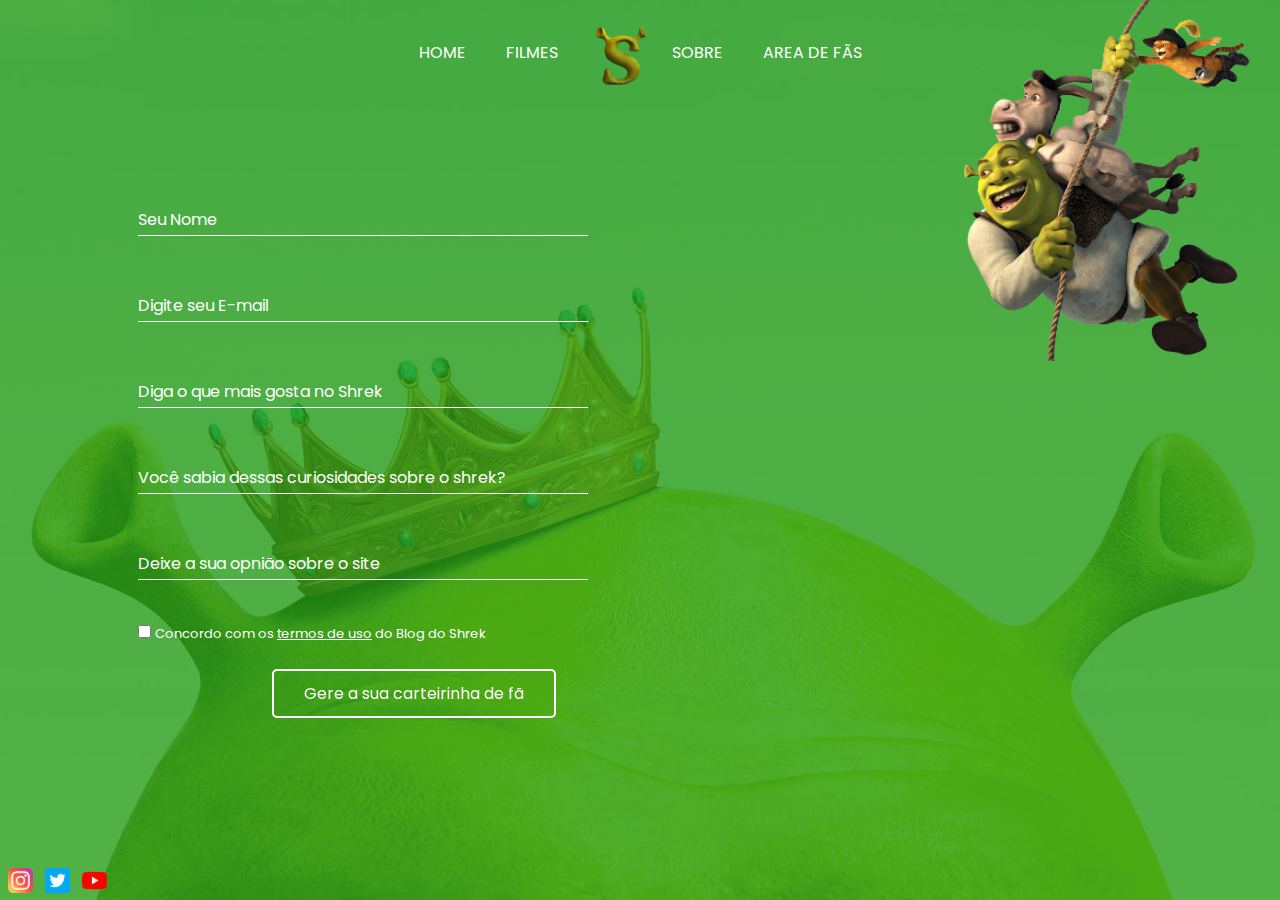
==== pages/area_de_fas.html @ db69133d "Add files via upload" ====
<!DOCTYPE html>
<html lang="pt-br">
<head>
  <meta charset="UTF-8">
  <meta http-equiv="X-UA-Compatible" content="IE=edge">
  <meta name="viewport" content="width=device-width, initial-scale=1.0">
  <link rel="stylesheet" href="/assets/css/index.css">
  <title>Shrek</title>
</head>
<body>
  <nav class="s-menu">
    <ul>
      <li class="s-menu__item">
        <a href="/">Home</a>
      </li>
      <li class="s-menu__item">
        <a href="/pages/filmes.html">Filmes</a>
      </li>
      <li class="s-menu__icon">
        <a href="/"><img src="/assets/images/icons/shrek_logo.svg" alt="Shrek"></a>
      </li>
      <li class="s-menu__item">
        <a href="/pages/sobre.html">Sobre</a>
      </li>
      <li class="s-menu__item">
        <a href="/pages/area_de_fas.html">Area de Fãs</a>
      </li>
    </ul>
  </nav>
    <div class="caixalogin">
    <form>
        <div class="c-form">
            <input type="text" required="">
            <label>Seu Nome</label>
        </div><div class="c-form">
            <input type="email" required>
            <label>Digite seu E-mail</label>
        </div>
        <div class="c-form">
            <input type="text" required="">
            <label>Diga o que mais gosta no Shrek</label>
        </div>
        <div class="c-form">
            <input type="text" required="">
            <label>Você sabia dessas curiosidades sobre o shrek?</label>
        </div>
        <div class="c-form">
            <input type="text" required="">
            <label>Deixe a sua opnião sobre o site</label>
        </div>
        <input type="checkbox" class="checkbox" name="checkbox">
        <label for="checkbox" class="checkbox2">Concordo com os <a href="#">termos de uso</a> do Blog do Shrek</label><br>
        <a href="#" class="buttonf"><span>Gere a sua carteirinha de fã</span></a>
    </div>
    </form>
    <div class="social">
      <a href="https://www.instagram.com/shrekyofficial/" target="_blank"><img src="/assets/images/icons/instagram.png" alt="logo instagram" width="25px"></a>
      <a href="https://twitter.com/shreketc" target="_blank"><img src="/assets/images/icons/twitter.png" alt="logo instagram" width="25px"></a>
      <a href="https://www.youtube.com/c/HeyPrinceShrek" target="_blank"><img src="/assets/images/icons/youtube.png" alt="logo instagram" width="25px"></a>
    </div>
    <div class="shrek_pendurado">
      <img src="/assets/images/shrek_pandurado.png" alt="shrek burro e gato de botas pendurados" width="300px">
    </div>
 </body>
---- assets/css/index.css ----
@import url('/assets/css/reset.css');
@import url('/assets/css/global.css');

body {
  background-color: var(--primary-color);
}

body::before {
  content: "";
  background-image: url('/assets/images/shrek_bg.jpg');
  background-repeat: no-repeat;
  background-position: center;
  background-size: cover;
  width: 100%;
  height: 100%;
  position: absolute;
  opacity: 0.2;
  transition: background-image 1s ease-in-out, opacity 1s ease-in-out;
}

.s-menu {
  padding: .5rem 0;
  width: 100%;
  font-size: 2rem;
  text-align: center;
  position: relative;
}

.s-menu__item {
  display: inline-block;
  text-transform: uppercase;
  margin: 0 18px;
}

a:hover {
    font-size: 18px;
    transition: 0.3s ease-in-out;
}

.s-menu__icon {
  vertical-align: middle;
  align-items: center;
  display: inline-block;
  cursor: pointer;
  width: 70px;
  transition: transform 0.3s ease-in-out;
}

.s-menu__icon:hover {
    transform: scale(1.1);
}

.text {
  position: fixed;
  left: 3%;
  top: 35%;
}

.text h1 {
    font-size: 60px;
    border-bottom: solid 1px #fff;
    line-height: 100%;
    width: 50%;
    margin-bottom: 1rem;
}

.text a {
    border: solid 2px #fff;
    padding: 10px 30px;
    position: fixed;
    margin-top: 2rem;
    border-radius: 5px;
}

.social {
    position: absolute;
    bottom: 0;
    left: 2;
}

.social a {
    margin-left: 8px;
}

.shrek {
    position: fixed;
    bottom: 0%;
    right: 1%;
}

/*página sobre*/

.sobre {
    position: fixed;
    left: 3%;
    top: 13%;
    width: 400px;
    text-align: justify;
}

.sobre h1 {
    font-size: 30px;
    border-bottom: solid 1px #fff;
    line-height: 120%;
    width: 57.5%;
}
.sobre h4 {
    margin-top: .75rem;
    font-size: 13px;
}

.sobre_ogro {
  position: fixed;
  left: 35%;
  top: 20%;
  width: 550px;
  text-align: justify;
}

.sobre_ogro h1 {
  font-size: 30px;
    border-bottom: solid 1px #fff;
    line-height: 130%;
    width: 30%;
}

.sobre_ogro h4 {
  margin-top: 1rem;
  font-size: 13px;
}

.shrek_maurice {
  position: fixed;
  right: 2%;
  border: solid 4px white;
  border-radius: 3%;
  width: 300px;
  height: 168.65px;
}

.shrek_familia {
  position: fixed;
  right: 2%;
  bottom: 0;
}

/*Area de fãs*/

.caixalogin {
    width: 450px;
    padding: 10px;
    position: absolute;
    top: 20%;
    left: 10%;
    transition: .5s;
}

.caixalogin .c-form input {
    width: 100%;
    padding: 10px;
    font-size: 16px;
    background: transparent;
    color: white;
    letter-spacing: 1px;
    vertical-align: center;
    border: none;
    outline: none;
    border-bottom: 1px solid white;
    margin-bottom: 40px;
    box-sizing: border-box;
    -webkit-box-sizing: border-box;
    -moz-box-sizing: border-box;
}

.caixalogin .c-form {
    position: relative;
}

.caixalogin .c-form label {
    position: absolute;
    top: 0;
    left: 0;
    padding: 17px 0;
    pointer-events: none;
    transition: .5s;
}

.caixalogin .c-form input:focus~label,
.caixalogin .c-form input:valid~label {
    top: -30px;
    left: 0;
    color: #00ff2a;
    font-size: 12px;
}

.checkbox {
    cursor: pointer;
    background-color: transparent;
    border: 2px solid #f90000;
}
.checkbox2 {
    align-items: top;
    font-size: 13px;
    vertical-align: center;
    padding-bottom: 10%;
    margin-bottom: 20px;
}

.checkbox2 a {
    font-size: 13px;
    text-decoration: underline;
}
.buttonf {
  border: solid 2px #fff;
  padding: 10px 30px;
  position: fixed;
  margin-top: 1.5rem;
  margin-left: 10.5%;
  border-radius: 5px;
}

.button:hover {
  letter-spacing: 0.15rem;
}

.button::before {
  position: relative;
  z-index: 1;
}

.shrek_pendurado {
  position: fixed;
  right: 2%;
  top: 0;
}

/*filmes*/

.s-container {
  position: relative;
  display: flex;
  align-items: center;
  justify-content: space-evenly;
  padding-top: 1.5rem;
}

.s-card {
  border: 0.5rem solid white;
  border-radius: 8px;
  width: calc(100% / 4 - 4%);
  height: 70vh;
  position: relative;
  transition: filter .5s ease-in-out;
}

.s-card__background {
  width: 100%;
  height: 100%;
  object-fit: cover;
  position: absolute;
  opacity: 1;
  transition: opacity 1s ease-in-out;
}


.s-card__title {
  font-size: 2rem;
  text-transform: uppercase;
  text-align: center;
  position: absolute;
  width: 100%;
  bottom: 0;
  transition: bottom 1s ease-in-out;
}
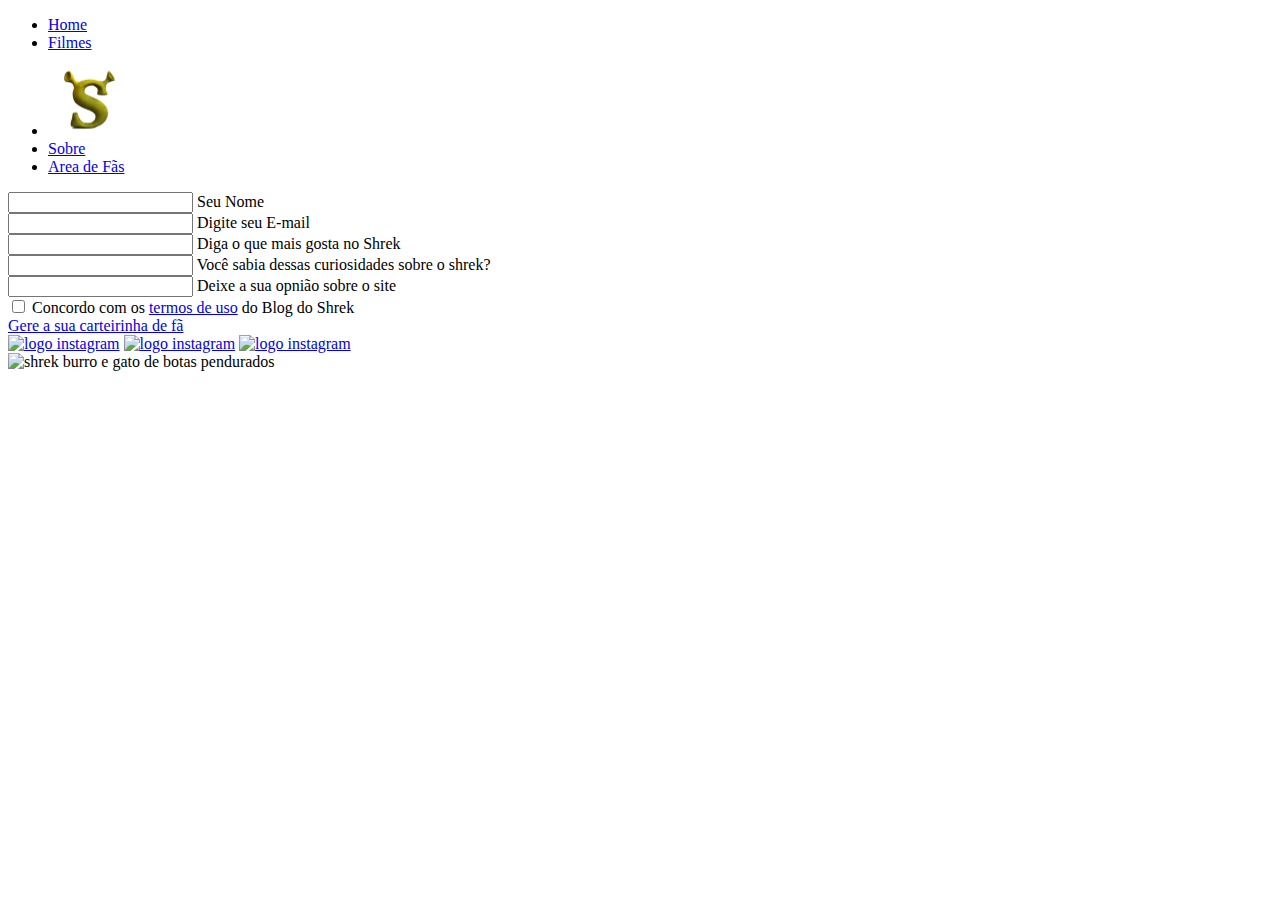
==== commit 7fa3cd01: "Update area_de_fas.html" ====
--- a/pages/area_de_fas.html
+++ b/pages/area_de_fas.html
@@ -4,7 +4,7 @@
   <meta charset="UTF-8">
   <meta http-equiv="X-UA-Compatible" content="IE=edge">
   <meta name="viewport" content="width=device-width, initial-scale=1.0">
-  <link rel="stylesheet" href="/assets/css/index.css">
+  <link rel="stylesheet" href="./assets/css/index.css">
   <title>Shrek</title>
 </head>
 <body>
@@ -14,16 +14,16 @@
         <a href="/">Home</a>
       </li>
       <li class="s-menu__item">
-        <a href="/pages/filmes.html">Filmes</a>
+        <a href="./pages/filmes.html">Filmes</a>
       </li>
       <li class="s-menu__icon">
         <a href="/"><img src="/assets/images/icons/shrek_logo.svg" alt="Shrek"></a>
       </li>
       <li class="s-menu__item">
-        <a href="/pages/sobre.html">Sobre</a>
+        <a href="./pages/sobre.html">Sobre</a>
       </li>
       <li class="s-menu__item">
-        <a href="/pages/area_de_fas.html">Area de Fãs</a>
+        <a href="./pages/area_de_fas.html">Area de Fãs</a>
       </li>
     </ul>
   </nav>
@@ -54,11 +54,11 @@
     </div>
     </form>
     <div class="social">
-      <a href="https://www.instagram.com/shrekyofficial/" target="_blank"><img src="/assets/images/icons/instagram.png" alt="logo instagram" width="25px"></a>
-      <a href="https://twitter.com/shreketc" target="_blank"><img src="/assets/images/icons/twitter.png" alt="logo instagram" width="25px"></a>
-      <a href="https://www.youtube.com/c/HeyPrinceShrek" target="_blank"><img src="/assets/images/icons/youtube.png" alt="logo instagram" width="25px"></a>
+      <a href="https://www.instagram.com/shrekyofficial/" target="_blank"><img src="./assets/images/icons/instagram.png" alt="logo instagram" width="25px"></a>
+      <a href="https://twitter.com/shreketc" target="_blank"><img src="./assets/images/icons/twitter.png" alt="logo instagram" width="25px"></a>
+      <a href="https://www.youtube.com/c/HeyPrinceShrek" target="_blank"><img src="./assets/images/icons/youtube.png" alt="logo instagram" width="25px"></a>
     </div>
     <div class="shrek_pendurado">
-      <img src="/assets/images/shrek_pandurado.png" alt="shrek burro e gato de botas pendurados" width="300px">
+      <img src="./assets/images/shrek_pandurado.png" alt="shrek burro e gato de botas pendurados" width="300px">
     </div>
- </body>+ </body>
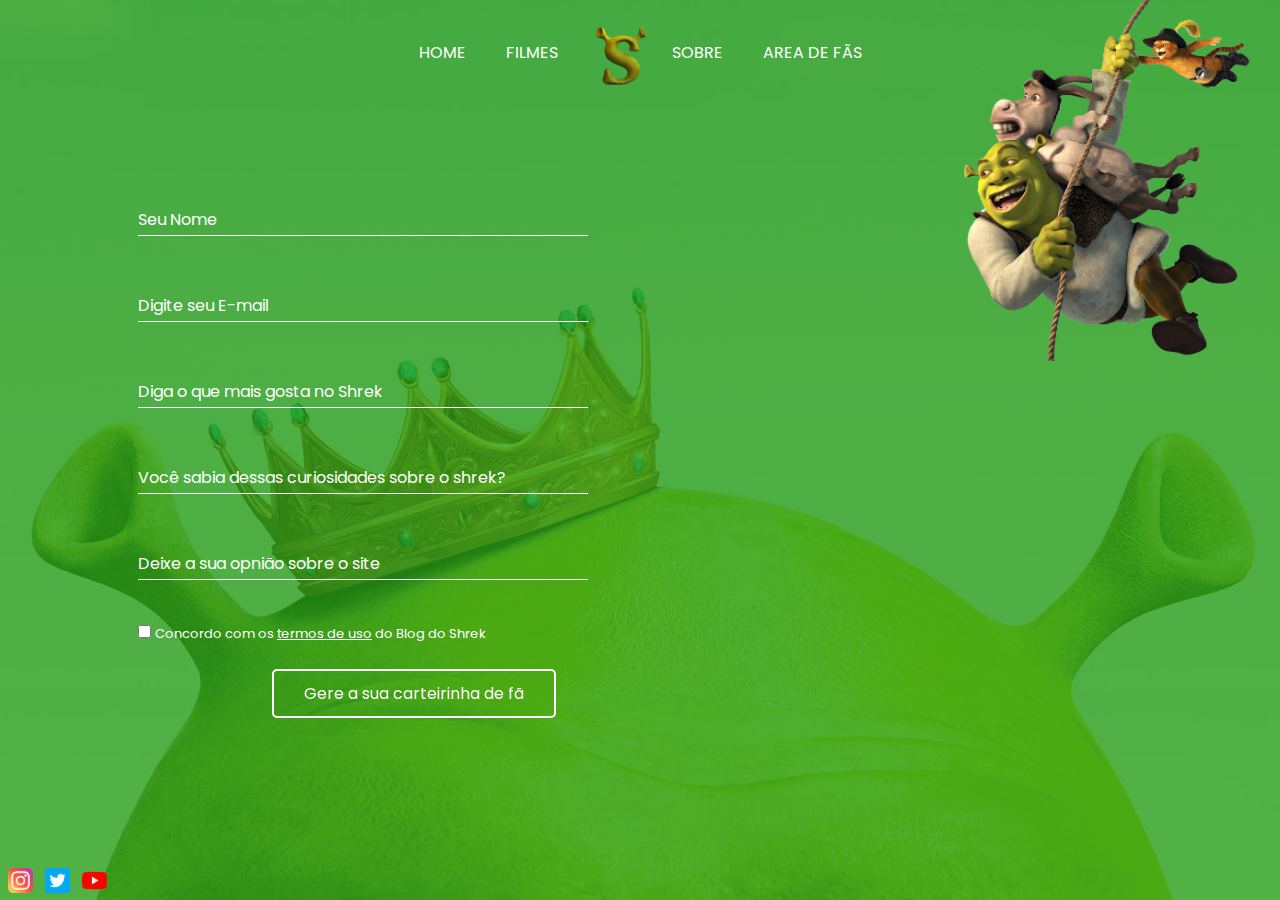
==== commit 37e479b3: "Add files via upload" ====
--- a/pages/area_de_fas.html
+++ b/pages/area_de_fas.html
@@ -4,7 +4,7 @@
   <meta charset="UTF-8">
   <meta http-equiv="X-UA-Compatible" content="IE=edge">
   <meta name="viewport" content="width=device-width, initial-scale=1.0">
-  <link rel="stylesheet" href="./assets/css/index.css">
+  <link rel="stylesheet" href="/assets/css/index.css">
   <title>Shrek</title>
 </head>
 <body>
@@ -14,16 +14,16 @@
         <a href="/">Home</a>
       </li>
       <li class="s-menu__item">
-        <a href="./pages/filmes.html">Filmes</a>
+        <a href="/pages/filmes.html">Filmes</a>
       </li>
       <li class="s-menu__icon">
         <a href="/"><img src="/assets/images/icons/shrek_logo.svg" alt="Shrek"></a>
       </li>
       <li class="s-menu__item">
-        <a href="./pages/sobre.html">Sobre</a>
+        <a href="/pages/sobre.html">Sobre</a>
       </li>
       <li class="s-menu__item">
-        <a href="./pages/area_de_fas.html">Area de Fãs</a>
+        <a href="/pages/area_de_fas.html">Area de Fãs</a>
       </li>
     </ul>
   </nav>
@@ -54,11 +54,11 @@
     </div>
     </form>
     <div class="social">
-      <a href="https://www.instagram.com/shrekyofficial/" target="_blank"><img src="./assets/images/icons/instagram.png" alt="logo instagram" width="25px"></a>
-      <a href="https://twitter.com/shreketc" target="_blank"><img src="./assets/images/icons/twitter.png" alt="logo instagram" width="25px"></a>
-      <a href="https://www.youtube.com/c/HeyPrinceShrek" target="_blank"><img src="./assets/images/icons/youtube.png" alt="logo instagram" width="25px"></a>
+      <a href="https://www.instagram.com/shrekyofficial/" target="_blank"><img src="/assets/images/icons/instagram.png" alt="logo instagram" width="25px"></a>
+      <a href="https://twitter.com/shreketc" target="_blank"><img src="/assets/images/icons/twitter.png" alt="logo instagram" width="25px"></a>
+      <a href="https://www.youtube.com/c/HeyPrinceShrek" target="_blank"><img src="/assets/images/icons/youtube.png" alt="logo instagram" width="25px"></a>
     </div>
     <div class="shrek_pendurado">
-      <img src="./assets/images/shrek_pandurado.png" alt="shrek burro e gato de botas pendurados" width="300px">
+      <img src="/assets/images/shrek_pandurado.png" alt="shrek burro e gato de botas pendurados" width="300px">
     </div>
- </body>
+ </body>--- a/assets/css/index.css
+++ b/assets/css/index.css
@@ -0,0 +1,274 @@
+@import url('/assets/css/reset.css');
+@import url('/assets/css/global.css');
+
+body {
+  background-color: var(--primary-color);
+}
+
+body::before {
+  content: "";
+  background-image: url('/assets/images/shrek_bg.jpg');
+  background-repeat: no-repeat;
+  background-position: center;
+  background-size: cover;
+  width: 100%;
+  height: 100%;
+  position: absolute;
+  opacity: 0.2;
+  transition: background-image 1s ease-in-out, opacity 1s ease-in-out;
+}
+
+.s-menu {
+  padding: .5rem 0;
+  width: 100%;
+  font-size: 2rem;
+  text-align: center;
+  position: relative;
+}
+
+.s-menu__item {
+  display: inline-block;
+  text-transform: uppercase;
+  margin: 0 18px;
+}
+
+a:hover {
+    font-size: 18px;
+    transition: 0.3s ease-in-out;
+}
+
+.s-menu__icon {
+  vertical-align: middle;
+  align-items: center;
+  display: inline-block;
+  cursor: pointer;
+  width: 70px;
+  transition: transform 0.3s ease-in-out;
+}
+
+.s-menu__icon:hover {
+    transform: scale(1.1);
+}
+
+.text {
+  position: fixed;
+  left: 3%;
+  top: 35%;
+}
+
+.text h1 {
+    font-size: 60px;
+    border-bottom: solid 1px #fff;
+    line-height: 100%;
+    width: 50%;
+    margin-bottom: 1rem;
+}
+
+.text a {
+    border: solid 2px #fff;
+    padding: 10px 30px;
+    position: fixed;
+    margin-top: 2rem;
+    border-radius: 5px;
+}
+
+.social {
+    position: absolute;
+    bottom: 0;
+    left: 2;
+}
+
+.social a {
+    margin-left: 8px;
+}
+
+.shrek {
+    position: fixed;
+    bottom: 0%;
+    right: 1%;
+}
+
+/*página sobre*/
+
+.sobre {
+    position: fixed;
+    left: 3%;
+    top: 13%;
+    width: 400px;
+    text-align: justify;
+}
+
+.sobre h1 {
+    font-size: 30px;
+    border-bottom: solid 1px #fff;
+    line-height: 120%;
+    width: 57.5%;
+}
+.sobre h4 {
+    margin-top: .75rem;
+    font-size: 13px;
+}
+
+.sobre_ogro {
+  position: fixed;
+  left: 35%;
+  top: 20%;
+  width: 550px;
+  text-align: justify;
+}
+
+.sobre_ogro h1 {
+  font-size: 30px;
+    border-bottom: solid 1px #fff;
+    line-height: 130%;
+    width: 30%;
+}
+
+.sobre_ogro h4 {
+  margin-top: 1rem;
+  font-size: 13px;
+}
+
+.shrek_maurice {
+  position: fixed;
+  right: 2%;
+  border: solid 4px white;
+  border-radius: 3%;
+  width: 300px;
+  height: 168.65px;
+}
+
+.shrek_familia {
+  position: fixed;
+  right: 2%;
+  bottom: 0;
+}
+
+/*Area de fãs*/
+
+.caixalogin {
+    width: 450px;
+    padding: 10px;
+    position: absolute;
+    top: 20%;
+    left: 10%;
+    transition: .5s;
+}
+
+.caixalogin .c-form input {
+    width: 100%;
+    padding: 10px;
+    font-size: 16px;
+    background: transparent;
+    color: white;
+    letter-spacing: 1px;
+    vertical-align: center;
+    border: none;
+    outline: none;
+    border-bottom: 1px solid white;
+    margin-bottom: 40px;
+    box-sizing: border-box;
+    -webkit-box-sizing: border-box;
+    -moz-box-sizing: border-box;
+}
+
+.caixalogin .c-form {
+    position: relative;
+}
+
+.caixalogin .c-form label {
+    position: absolute;
+    top: 0;
+    left: 0;
+    padding: 17px 0;
+    pointer-events: none;
+    transition: .5s;
+}
+
+.caixalogin .c-form input:focus~label,
+.caixalogin .c-form input:valid~label {
+    top: -30px;
+    left: 0;
+    color: #00ff2a;
+    font-size: 12px;
+}
+
+.checkbox {
+    cursor: pointer;
+    background-color: transparent;
+    border: 2px solid #f90000;
+}
+.checkbox2 {
+    align-items: top;
+    font-size: 13px;
+    vertical-align: center;
+    padding-bottom: 10%;
+    margin-bottom: 20px;
+}
+
+.checkbox2 a {
+    font-size: 13px;
+    text-decoration: underline;
+}
+.buttonf {
+  border: solid 2px #fff;
+  padding: 10px 30px;
+  position: fixed;
+  margin-top: 1.5rem;
+  margin-left: 10.5%;
+  border-radius: 5px;
+}
+
+.button:hover {
+  letter-spacing: 0.15rem;
+}
+
+.button::before {
+  position: relative;
+  z-index: 1;
+}
+
+.shrek_pendurado {
+  position: fixed;
+  right: 2%;
+  top: 0;
+}
+
+/*filmes*/
+
+.s-container {
+  position: relative;
+  display: flex;
+  align-items: center;
+  justify-content: space-evenly;
+  padding-top: 1.5rem;
+}
+
+.s-card {
+  border: 0.5rem solid white;
+  border-radius: 8px;
+  width: calc(100% / 4 - 4%);
+  height: 70vh;
+  position: relative;
+  transition: filter .5s ease-in-out;
+}
+
+.s-card__background {
+  width: 100%;
+  height: 100%;
+  object-fit: cover;
+  position: absolute;
+  opacity: 1;
+  transition: opacity 1s ease-in-out;
+}
+
+
+.s-card__title {
+  font-size: 2rem;
+  text-transform: uppercase;
+  text-align: center;
+  position: absolute;
+  width: 100%;
+  bottom: 0;
+  transition: bottom 1s ease-in-out;
+}
